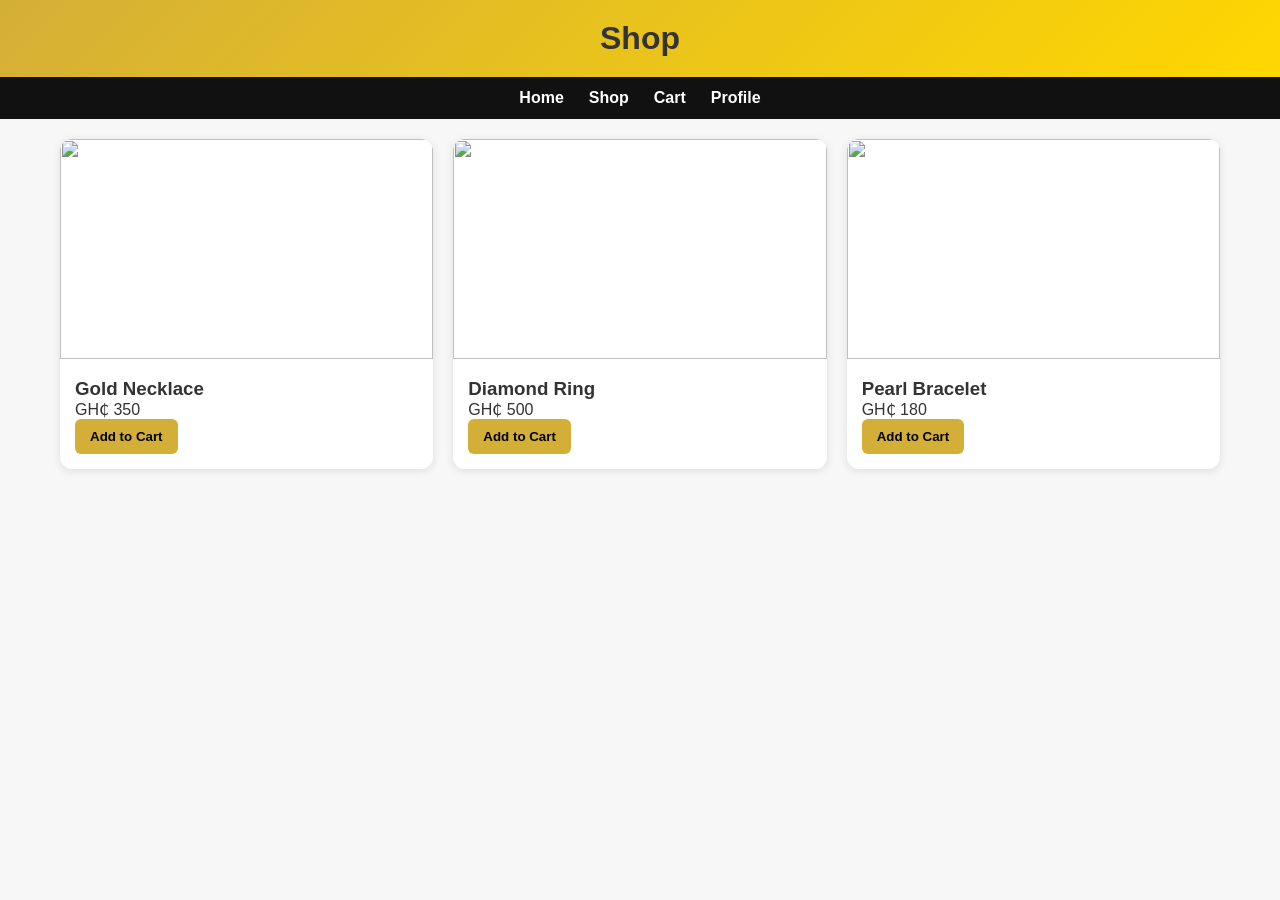
==== shop.html @ 4dad78db "Add files via upload" ====
<!DOCTYPE html><html><head><title>Shop</title><link rel="stylesheet" href="style.css"></head>
<body><header><h1>Shop</h1></header>
<nav><a href="index.html">Home</a><a href="shop.html">Shop</a><a href="cart.html">Cart</a><a href="profile.html">Profile</a></nav>
<div class="container"><div class="products">
<div class="card"><img src="https://picsum.photos/400/300?1"><div class="card-content"><h3>Gold Necklace</h3><p>GH₵ 350</p><button class="btn" onclick="addToCart('Gold Necklace',350)">Add to Cart</button></div></div>
<div class="card"><img src="https://picsum.photos/400/300?2"><div class="card-content"><h3>Diamond Ring</h3><p>GH₵ 500</p><button class="btn" onclick="addToCart('Diamond Ring',500)">Add to Cart</button></div></div>
<div class="card"><img src="https://picsum.photos/400/300?3"><div class="card-content"><h3>Pearl Bracelet</h3><p>GH₵ 180</p><button class="btn" onclick="addToCart('Pearl Bracelet',180)">Add to Cart</button></div></div>
</div></div><script src="script.js"></script></body></html>
---- style.css ----
*{margin:0;padding:0;box-sizing:border-box;font-family:Arial,sans-serif}
body{background:#f7f7f7;color:#333}
header{background:linear-gradient(135deg,#d4af37,#ffd700);padding:20px;text-align:center}
nav{background:#111;padding:12px;display:flex;justify-content:center;gap:25px}
nav a{color:#fff;text-decoration:none;font-weight:bold}
.hero{padding:80px 20px;text-align:center;background:#fff}
.hero h1{font-size:3rem;color:#d4af37}
.container{max-width:1200px;margin:auto;padding:20px}
.products{display:grid;grid-template-columns:repeat(auto-fit,minmax(250px,1fr));gap:20px}
.card{background:#fff;border-radius:12px;overflow:hidden;box-shadow:0 2px 10px rgba(0,0,0,.1);transition:.3s}
.card:hover{transform:translateY(-5px)}
.card img{width:100%;height:220px;object-fit:cover}
.card-content{padding:15px}
.btn{background:#d4af37;color:#000;border:none;padding:10px 15px;cursor:pointer;border-radius:6px;font-weight:bold}
footer{text-align:center;padding:20px;background:#111;color:#fff;margin-top:40px}
table{width:100%;background:#fff;border-collapse:collapse}
td,th{padding:12px;border:1px solid #ddd}
input{padding:10px;width:100%;margin:10px 0}
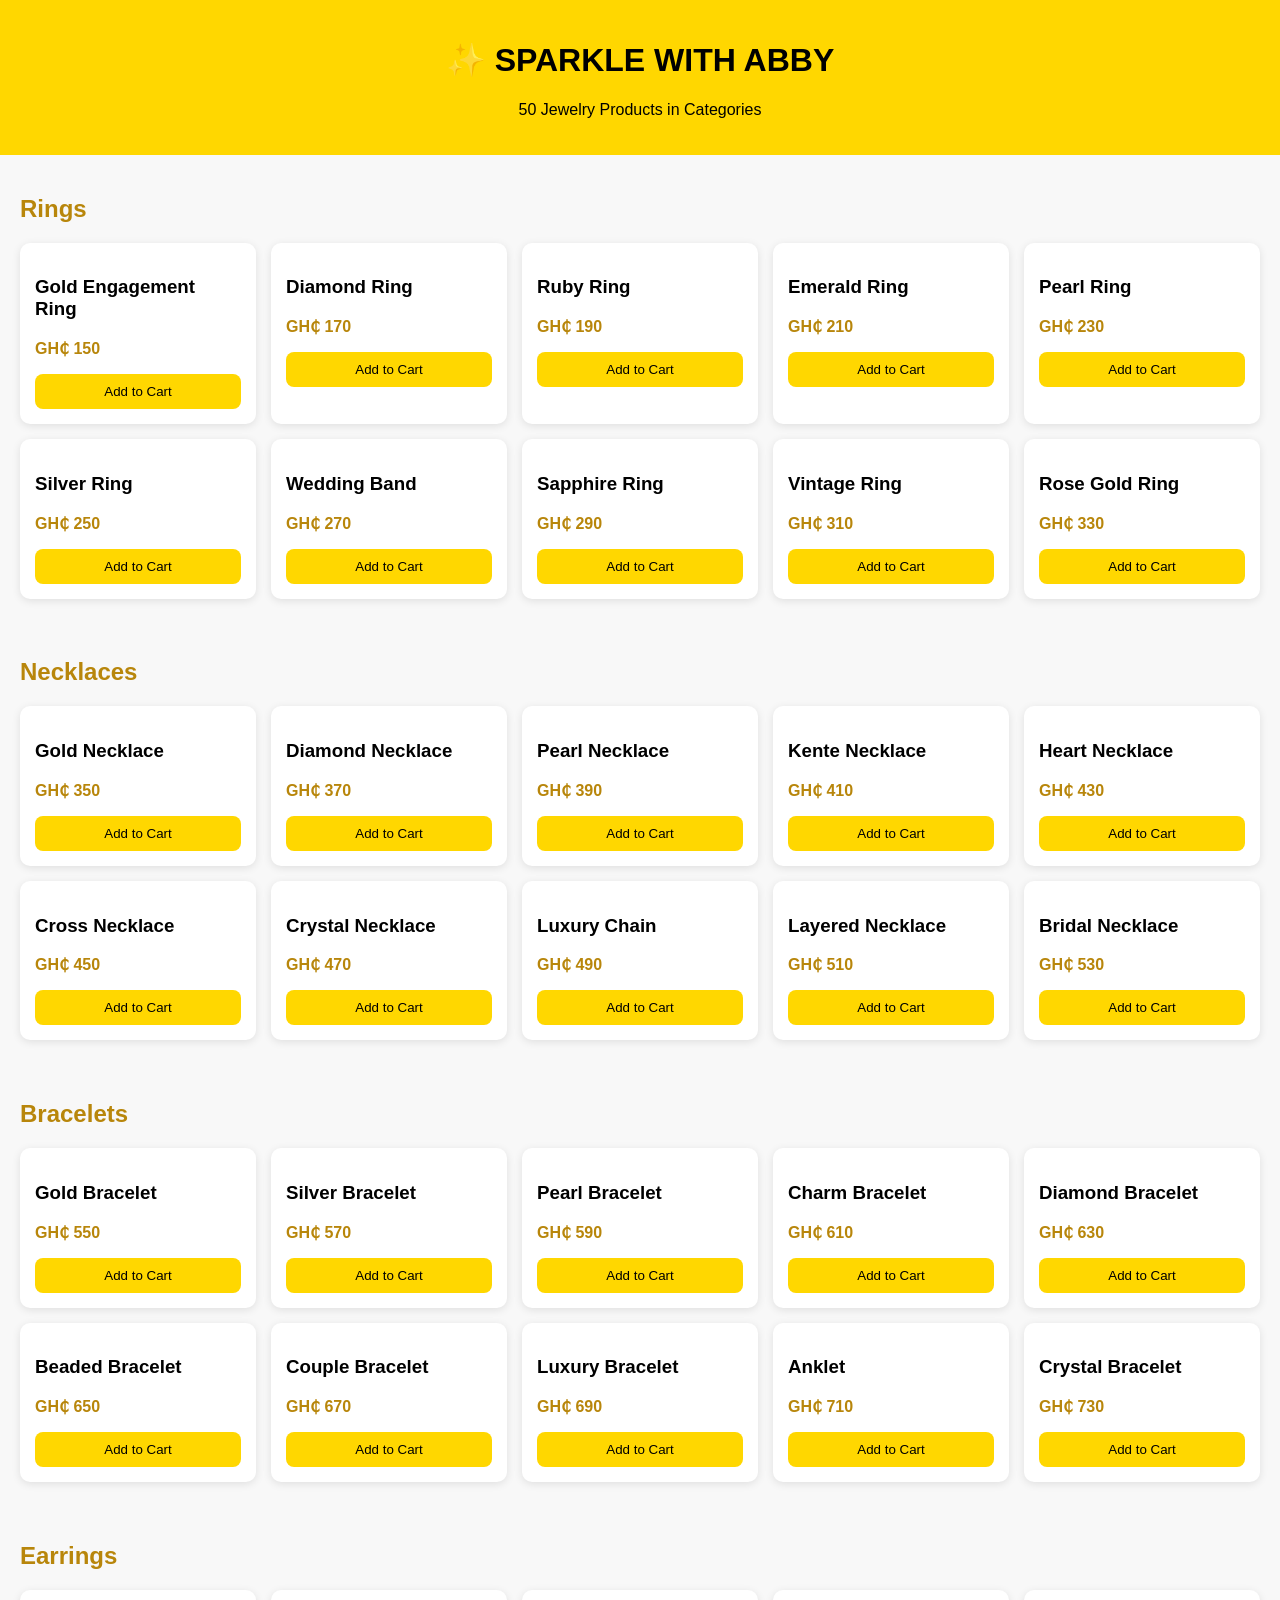
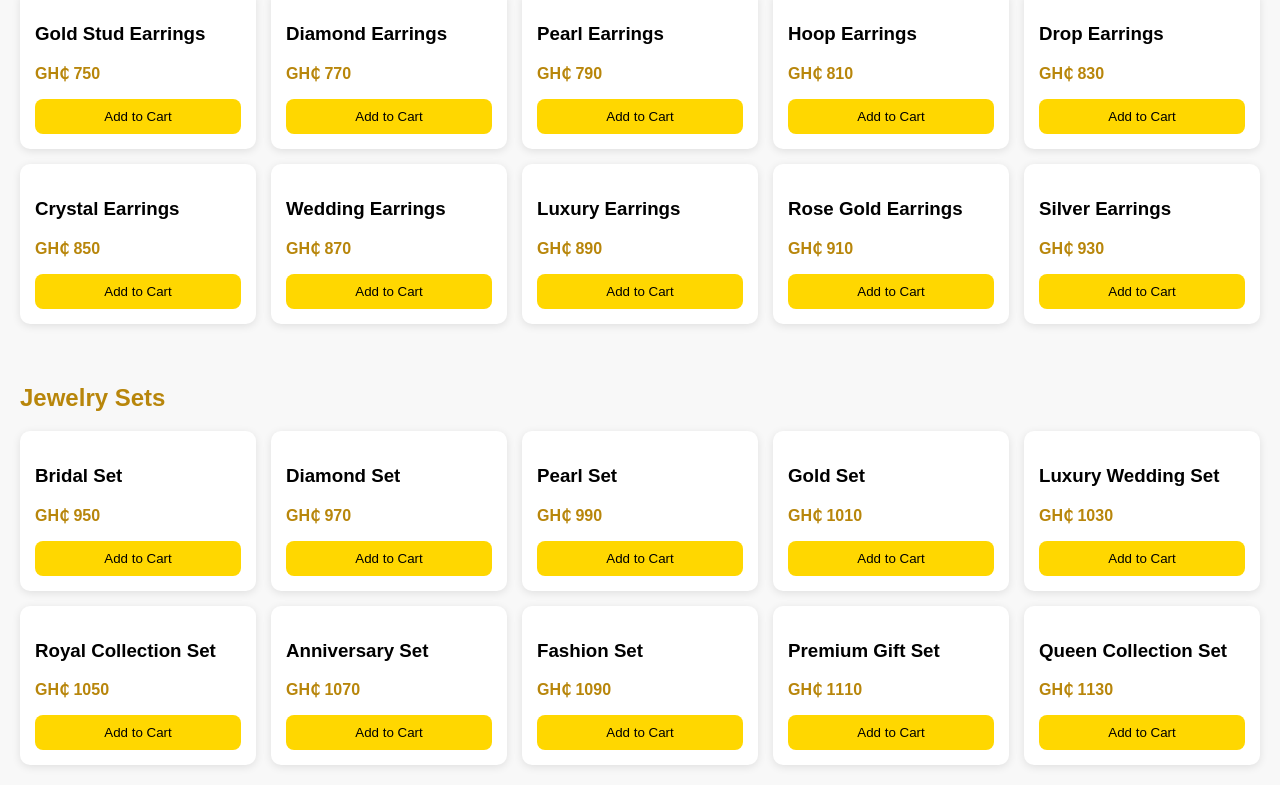
==== commit d9e17141: "Add files via upload" ====
--- a/shop.html
+++ b/shop.html
@@ -1,9 +1,8 @@
-
-<!DOCTYPE html><html><head><title>Shop</title><link rel="stylesheet" href="style.css"></head>
-<body><header><h1>Shop</h1></header>
-<nav><a href="index.html">Home</a><a href="shop.html">Shop</a><a href="cart.html">Cart</a><a href="profile.html">Profile</a></nav>
-<div class="container"><div class="products">
-<div class="card"><img src="https://picsum.photos/400/300?1"><div class="card-content"><h3>Gold Necklace</h3><p>GH₵ 350</p><button class="btn" onclick="addToCart('Gold Necklace',350)">Add to Cart</button></div></div>
-<div class="card"><img src="https://picsum.photos/400/300?2"><div class="card-content"><h3>Diamond Ring</h3><p>GH₵ 500</p><button class="btn" onclick="addToCart('Diamond Ring',500)">Add to Cart</button></div></div>
-<div class="card"><img src="https://picsum.photos/400/300?3"><div class="card-content"><h3>Pearl Bracelet</h3><p>GH₵ 180</p><button class="btn" onclick="addToCart('Pearl Bracelet',180)">Add to Cart</button></div></div>
-</div></div><script src="script.js"></script></body></html>
+<!DOCTYPE html><html><head><meta charset='UTF-8'><meta name='viewport' content='width=device-width,initial-scale=1'>
+<title>SPARKLE WITH ABBY</title>
+<style>
+body{font-family:Arial;margin:0;background:#f8f8f8}header{background:gold;padding:20px;text-align:center}
+.category{padding:20px}h2{color:#b8860b}.grid{display:grid;grid-template-columns:repeat(auto-fit,minmax(220px,1fr));gap:15px}
+.card{background:#fff;padding:15px;border-radius:10px;box-shadow:0 2px 8px rgba(0,0,0,.1)}
+.price{font-weight:bold;color:#b8860b}button{width:100%;padding:10px;background:gold;border:none;border-radius:8px}
+</style></head><body><header><h1>✨ SPARKLE WITH ABBY</h1><p>50 Jewelry Products in Categories</p></header><div class='category'><h2>Rings</h2><div class='grid'><div class='card'><h3>Gold Engagement Ring</h3><p class='price'>GH₵ 150</p><button>Add to Cart</button></div><div class='card'><h3>Diamond Ring</h3><p class='price'>GH₵ 170</p><button>Add to Cart</button></div><div class='card'><h3>Ruby Ring</h3><p class='price'>GH₵ 190</p><button>Add to Cart</button></div><div class='card'><h3>Emerald Ring</h3><p class='price'>GH₵ 210</p><button>Add to Cart</button></div><div class='card'><h3>Pearl Ring</h3><p class='price'>GH₵ 230</p><button>Add to Cart</button></div><div class='card'><h3>Silver Ring</h3><p class='price'>GH₵ 250</p><button>Add to Cart</button></div><div class='card'><h3>Wedding Band</h3><p class='price'>GH₵ 270</p><button>Add to Cart</button></div><div class='card'><h3>Sapphire Ring</h3><p class='price'>GH₵ 290</p><button>Add to Cart</button></div><div class='card'><h3>Vintage Ring</h3><p class='price'>GH₵ 310</p><button>Add to Cart</button></div><div class='card'><h3>Rose Gold Ring</h3><p class='price'>GH₵ 330</p><button>Add to Cart</button></div></div></div><div class='category'><h2>Necklaces</h2><div class='grid'><div class='card'><h3>Gold Necklace</h3><p class='price'>GH₵ 350</p><button>Add to Cart</button></div><div class='card'><h3>Diamond Necklace</h3><p class='price'>GH₵ 370</p><button>Add to Cart</button></div><div class='card'><h3>Pearl Necklace</h3><p class='price'>GH₵ 390</p><button>Add to Cart</button></div><div class='card'><h3>Kente Necklace</h3><p class='price'>GH₵ 410</p><button>Add to Cart</button></div><div class='card'><h3>Heart Necklace</h3><p class='price'>GH₵ 430</p><button>Add to Cart</button></div><div class='card'><h3>Cross Necklace</h3><p class='price'>GH₵ 450</p><button>Add to Cart</button></div><div class='card'><h3>Crystal Necklace</h3><p class='price'>GH₵ 470</p><button>Add to Cart</button></div><div class='card'><h3>Luxury Chain</h3><p class='price'>GH₵ 490</p><button>Add to Cart</button></div><div class='card'><h3>Layered Necklace</h3><p class='price'>GH₵ 510</p><button>Add to Cart</button></div><div class='card'><h3>Bridal Necklace</h3><p class='price'>GH₵ 530</p><button>Add to Cart</button></div></div></div><div class='category'><h2>Bracelets</h2><div class='grid'><div class='card'><h3>Gold Bracelet</h3><p class='price'>GH₵ 550</p><button>Add to Cart</button></div><div class='card'><h3>Silver Bracelet</h3><p class='price'>GH₵ 570</p><button>Add to Cart</button></div><div class='card'><h3>Pearl Bracelet</h3><p class='price'>GH₵ 590</p><button>Add to Cart</button></div><div class='card'><h3>Charm Bracelet</h3><p class='price'>GH₵ 610</p><button>Add to Cart</button></div><div class='card'><h3>Diamond Bracelet</h3><p class='price'>GH₵ 630</p><button>Add to Cart</button></div><div class='card'><h3>Beaded Bracelet</h3><p class='price'>GH₵ 650</p><button>Add to Cart</button></div><div class='card'><h3>Couple Bracelet</h3><p class='price'>GH₵ 670</p><button>Add to Cart</button></div><div class='card'><h3>Luxury Bracelet</h3><p class='price'>GH₵ 690</p><button>Add to Cart</button></div><div class='card'><h3>Anklet</h3><p class='price'>GH₵ 710</p><button>Add to Cart</button></div><div class='card'><h3>Crystal Bracelet</h3><p class='price'>GH₵ 730</p><button>Add to Cart</button></div></div></div><div class='category'><h2>Earrings</h2><div class='grid'><div class='card'><h3>Gold Stud Earrings</h3><p class='price'>GH₵ 750</p><button>Add to Cart</button></div><div class='card'><h3>Diamond Earrings</h3><p class='price'>GH₵ 770</p><button>Add to Cart</button></div><div class='card'><h3>Pearl Earrings</h3><p class='price'>GH₵ 790</p><button>Add to Cart</button></div><div class='card'><h3>Hoop Earrings</h3><p class='price'>GH₵ 810</p><button>Add to Cart</button></div><div class='card'><h3>Drop Earrings</h3><p class='price'>GH₵ 830</p><button>Add to Cart</button></div><div class='card'><h3>Crystal Earrings</h3><p class='price'>GH₵ 850</p><button>Add to Cart</button></div><div class='card'><h3>Wedding Earrings</h3><p class='price'>GH₵ 870</p><button>Add to Cart</button></div><div class='card'><h3>Luxury Earrings</h3><p class='price'>GH₵ 890</p><button>Add to Cart</button></div><div class='card'><h3>Rose Gold Earrings</h3><p class='price'>GH₵ 910</p><button>Add to Cart</button></div><div class='card'><h3>Silver Earrings</h3><p class='price'>GH₵ 930</p><button>Add to Cart</button></div></div></div><div class='category'><h2>Jewelry Sets</h2><div class='grid'><div class='card'><h3>Bridal Set</h3><p class='price'>GH₵ 950</p><button>Add to Cart</button></div><div class='card'><h3>Diamond Set</h3><p class='price'>GH₵ 970</p><button>Add to Cart</button></div><div class='card'><h3>Pearl Set</h3><p class='price'>GH₵ 990</p><button>Add to Cart</button></div><div class='card'><h3>Gold Set</h3><p class='price'>GH₵ 1010</p><button>Add to Cart</button></div><div class='card'><h3>Luxury Wedding Set</h3><p class='price'>GH₵ 1030</p><button>Add to Cart</button></div><div class='card'><h3>Royal Collection Set</h3><p class='price'>GH₵ 1050</p><button>Add to Cart</button></div><div class='card'><h3>Anniversary Set</h3><p class='price'>GH₵ 1070</p><button>Add to Cart</button></div><div class='card'><h3>Fashion Set</h3><p class='price'>GH₵ 1090</p><button>Add to Cart</button></div><div class='card'><h3>Premium Gift Set</h3><p class='price'>GH₵ 1110</p><button>Add to Cart</button></div><div class='card'><h3>Queen Collection Set</h3><p class='price'>GH₵ 1130</p><button>Add to Cart</button></div></div></div></body></html>
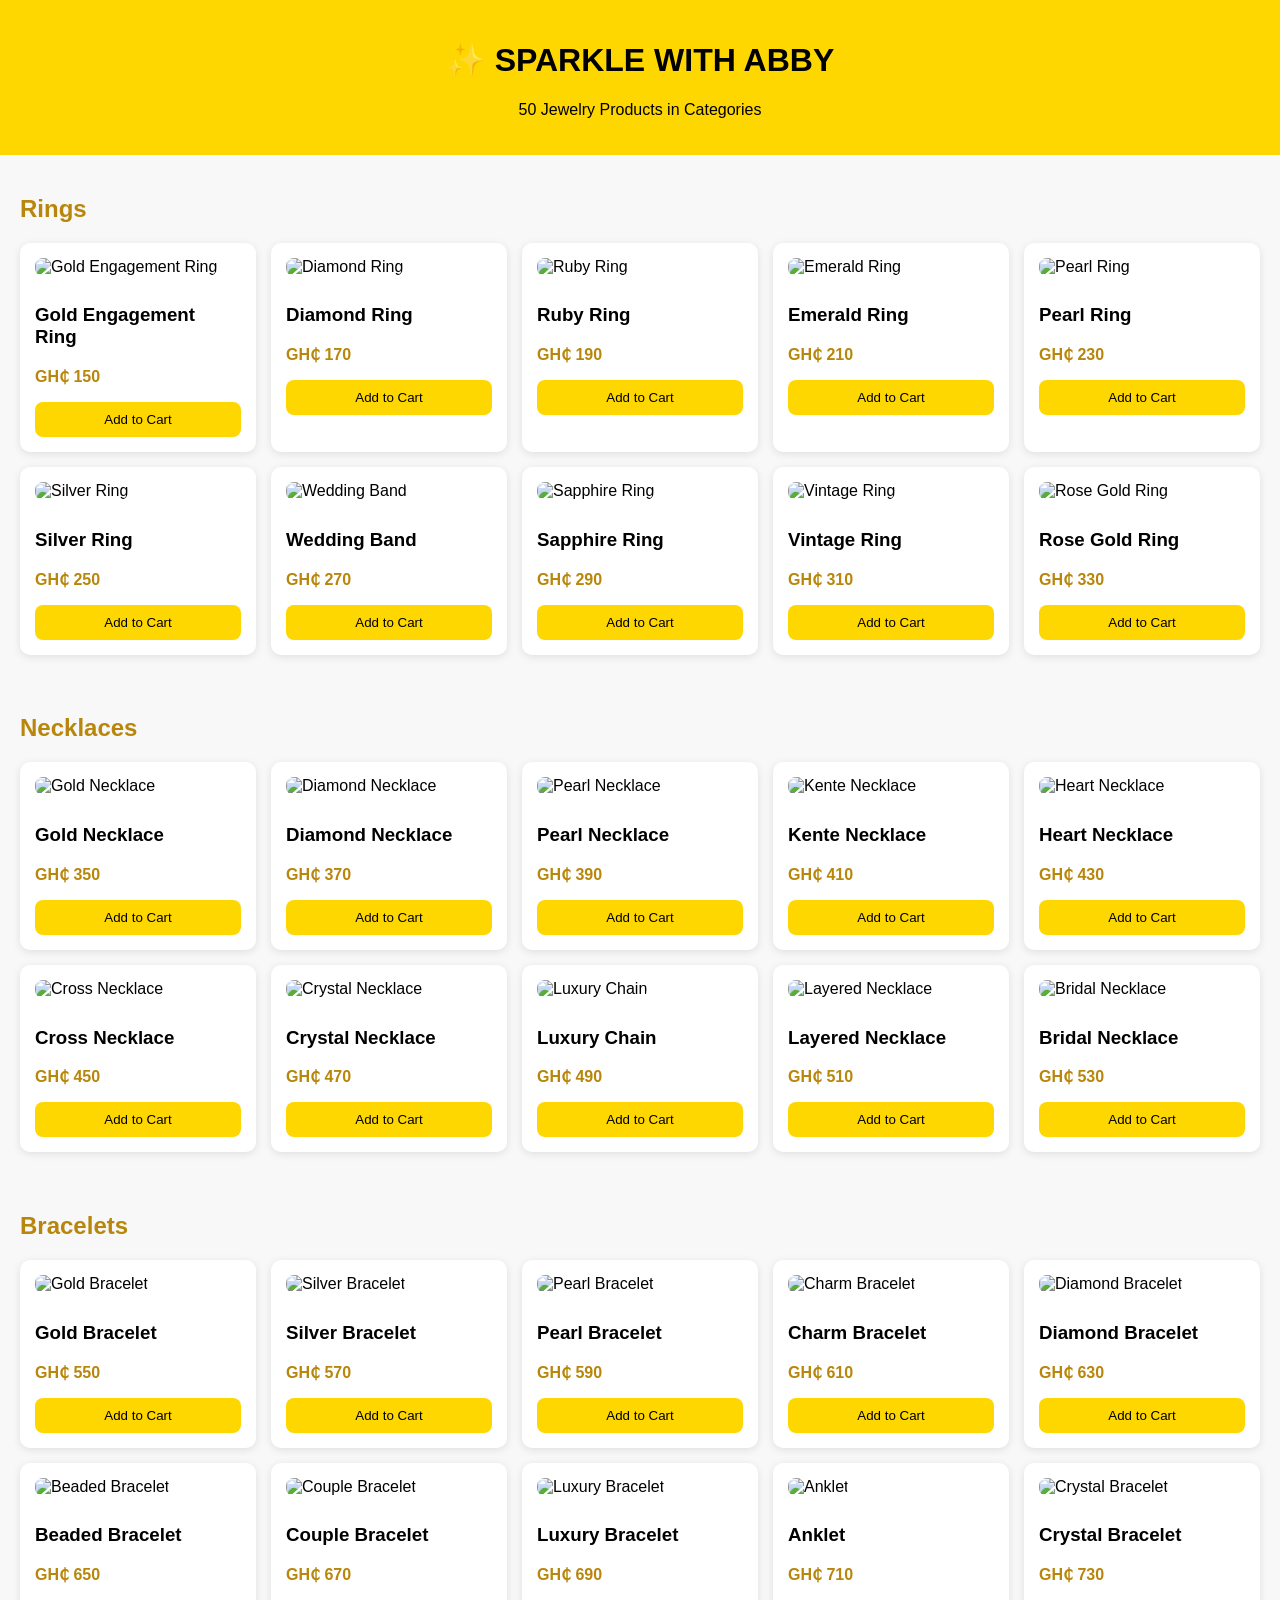
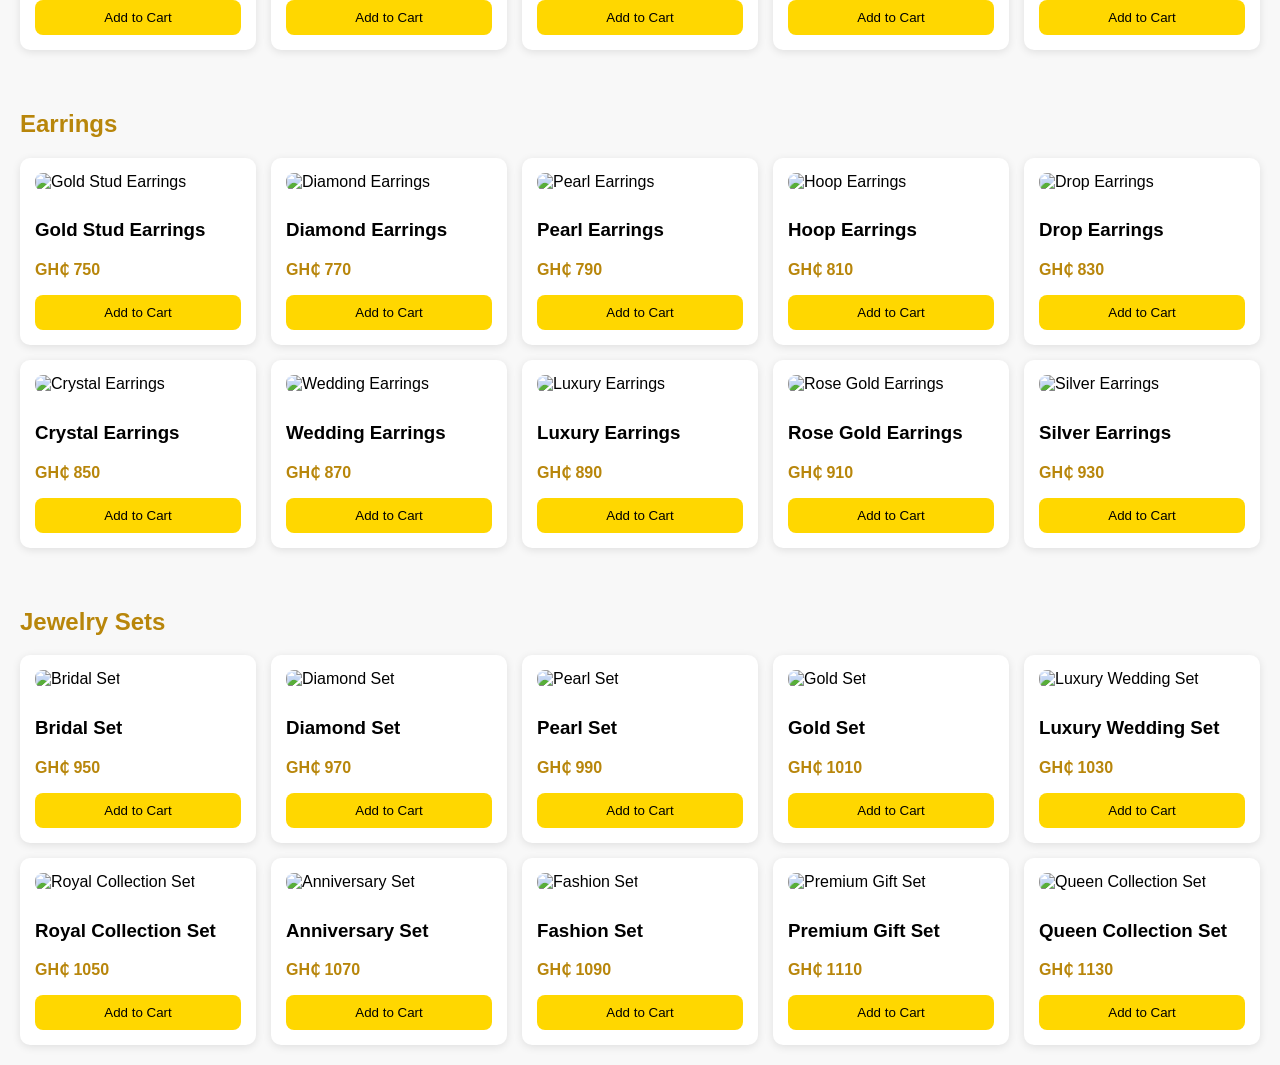
==== commit 1382c9e6: "Rename shop_with_image_slots.html to shop.html" ====
--- a/shop.html
+++ b/shop.html
@@ -3,6 +3,6 @@
 <style>
 body{font-family:Arial;margin:0;background:#f8f8f8}header{background:gold;padding:20px;text-align:center}
 .category{padding:20px}h2{color:#b8860b}.grid{display:grid;grid-template-columns:repeat(auto-fit,minmax(220px,1fr));gap:15px}
-.card{background:#fff;padding:15px;border-radius:10px;box-shadow:0 2px 8px rgba(0,0,0,.1)}
+.card{background:#fff;padding:15px;border-radius:10px;box-shadow:0 2px 8px rgba(0,0,0,.1)}.card img{width:100%;height:220px;object-fit:cover;border-radius:8px;margin-bottom:10px}
 .price{font-weight:bold;color:#b8860b}button{width:100%;padding:10px;background:gold;border:none;border-radius:8px}
-</style></head><body><header><h1>✨ SPARKLE WITH ABBY</h1><p>50 Jewelry Products in Categories</p></header><div class='category'><h2>Rings</h2><div class='grid'><div class='card'><h3>Gold Engagement Ring</h3><p class='price'>GH₵ 150</p><button>Add to Cart</button></div><div class='card'><h3>Diamond Ring</h3><p class='price'>GH₵ 170</p><button>Add to Cart</button></div><div class='card'><h3>Ruby Ring</h3><p class='price'>GH₵ 190</p><button>Add to Cart</button></div><div class='card'><h3>Emerald Ring</h3><p class='price'>GH₵ 210</p><button>Add to Cart</button></div><div class='card'><h3>Pearl Ring</h3><p class='price'>GH₵ 230</p><button>Add to Cart</button></div><div class='card'><h3>Silver Ring</h3><p class='price'>GH₵ 250</p><button>Add to Cart</button></div><div class='card'><h3>Wedding Band</h3><p class='price'>GH₵ 270</p><button>Add to Cart</button></div><div class='card'><h3>Sapphire Ring</h3><p class='price'>GH₵ 290</p><button>Add to Cart</button></div><div class='card'><h3>Vintage Ring</h3><p class='price'>GH₵ 310</p><button>Add to Cart</button></div><div class='card'><h3>Rose Gold Ring</h3><p class='price'>GH₵ 330</p><button>Add to Cart</button></div></div></div><div class='category'><h2>Necklaces</h2><div class='grid'><div class='card'><h3>Gold Necklace</h3><p class='price'>GH₵ 350</p><button>Add to Cart</button></div><div class='card'><h3>Diamond Necklace</h3><p class='price'>GH₵ 370</p><button>Add to Cart</button></div><div class='card'><h3>Pearl Necklace</h3><p class='price'>GH₵ 390</p><button>Add to Cart</button></div><div class='card'><h3>Kente Necklace</h3><p class='price'>GH₵ 410</p><button>Add to Cart</button></div><div class='card'><h3>Heart Necklace</h3><p class='price'>GH₵ 430</p><button>Add to Cart</button></div><div class='card'><h3>Cross Necklace</h3><p class='price'>GH₵ 450</p><button>Add to Cart</button></div><div class='card'><h3>Crystal Necklace</h3><p class='price'>GH₵ 470</p><button>Add to Cart</button></div><div class='card'><h3>Luxury Chain</h3><p class='price'>GH₵ 490</p><button>Add to Cart</button></div><div class='card'><h3>Layered Necklace</h3><p class='price'>GH₵ 510</p><button>Add to Cart</button></div><div class='card'><h3>Bridal Necklace</h3><p class='price'>GH₵ 530</p><button>Add to Cart</button></div></div></div><div class='category'><h2>Bracelets</h2><div class='grid'><div class='card'><h3>Gold Bracelet</h3><p class='price'>GH₵ 550</p><button>Add to Cart</button></div><div class='card'><h3>Silver Bracelet</h3><p class='price'>GH₵ 570</p><button>Add to Cart</button></div><div class='card'><h3>Pearl Bracelet</h3><p class='price'>GH₵ 590</p><button>Add to Cart</button></div><div class='card'><h3>Charm Bracelet</h3><p class='price'>GH₵ 610</p><button>Add to Cart</button></div><div class='card'><h3>Diamond Bracelet</h3><p class='price'>GH₵ 630</p><button>Add to Cart</button></div><div class='card'><h3>Beaded Bracelet</h3><p class='price'>GH₵ 650</p><button>Add to Cart</button></div><div class='card'><h3>Couple Bracelet</h3><p class='price'>GH₵ 670</p><button>Add to Cart</button></div><div class='card'><h3>Luxury Bracelet</h3><p class='price'>GH₵ 690</p><button>Add to Cart</button></div><div class='card'><h3>Anklet</h3><p class='price'>GH₵ 710</p><button>Add to Cart</button></div><div class='card'><h3>Crystal Bracelet</h3><p class='price'>GH₵ 730</p><button>Add to Cart</button></div></div></div><div class='category'><h2>Earrings</h2><div class='grid'><div class='card'><h3>Gold Stud Earrings</h3><p class='price'>GH₵ 750</p><button>Add to Cart</button></div><div class='card'><h3>Diamond Earrings</h3><p class='price'>GH₵ 770</p><button>Add to Cart</button></div><div class='card'><h3>Pearl Earrings</h3><p class='price'>GH₵ 790</p><button>Add to Cart</button></div><div class='card'><h3>Hoop Earrings</h3><p class='price'>GH₵ 810</p><button>Add to Cart</button></div><div class='card'><h3>Drop Earrings</h3><p class='price'>GH₵ 830</p><button>Add to Cart</button></div><div class='card'><h3>Crystal Earrings</h3><p class='price'>GH₵ 850</p><button>Add to Cart</button></div><div class='card'><h3>Wedding Earrings</h3><p class='price'>GH₵ 870</p><button>Add to Cart</button></div><div class='card'><h3>Luxury Earrings</h3><p class='price'>GH₵ 890</p><button>Add to Cart</button></div><div class='card'><h3>Rose Gold Earrings</h3><p class='price'>GH₵ 910</p><button>Add to Cart</button></div><div class='card'><h3>Silver Earrings</h3><p class='price'>GH₵ 930</p><button>Add to Cart</button></div></div></div><div class='category'><h2>Jewelry Sets</h2><div class='grid'><div class='card'><h3>Bridal Set</h3><p class='price'>GH₵ 950</p><button>Add to Cart</button></div><div class='card'><h3>Diamond Set</h3><p class='price'>GH₵ 970</p><button>Add to Cart</button></div><div class='card'><h3>Pearl Set</h3><p class='price'>GH₵ 990</p><button>Add to Cart</button></div><div class='card'><h3>Gold Set</h3><p class='price'>GH₵ 1010</p><button>Add to Cart</button></div><div class='card'><h3>Luxury Wedding Set</h3><p class='price'>GH₵ 1030</p><button>Add to Cart</button></div><div class='card'><h3>Royal Collection Set</h3><p class='price'>GH₵ 1050</p><button>Add to Cart</button></div><div class='card'><h3>Anniversary Set</h3><p class='price'>GH₵ 1070</p><button>Add to Cart</button></div><div class='card'><h3>Fashion Set</h3><p class='price'>GH₵ 1090</p><button>Add to Cart</button></div><div class='card'><h3>Premium Gift Set</h3><p class='price'>GH₵ 1110</p><button>Add to Cart</button></div><div class='card'><h3>Queen Collection Set</h3><p class='price'>GH₵ 1130</p><button>Add to Cart</button></div></div></div></body></html>+</style></head><body><header><h1>✨ SPARKLE WITH ABBY</h1><p>50 Jewelry Products in Categories</p></header><div class='category'><h2>Rings</h2><div class='grid'><div class='card'><img src='images/gold-engagement-ring.jpg' alt='Gold Engagement Ring'><h3>Gold Engagement Ring</h3><p class='price'>GH₵ 150</p><button>Add to Cart</button></div><div class='card'><img src='images/diamond-ring.jpg' alt='Diamond Ring'><h3>Diamond Ring</h3><p class='price'>GH₵ 170</p><button>Add to Cart</button></div><div class='card'><img src='images/ruby-ring.jpg' alt='Ruby Ring'><h3>Ruby Ring</h3><p class='price'>GH₵ 190</p><button>Add to Cart</button></div><div class='card'><img src='images/emerald-ring.jpg' alt='Emerald Ring'><h3>Emerald Ring</h3><p class='price'>GH₵ 210</p><button>Add to Cart</button></div><div class='card'><img src='images/pearl-ring.jpg' alt='Pearl Ring'><h3>Pearl Ring</h3><p class='price'>GH₵ 230</p><button>Add to Cart</button></div><div class='card'><img src='images/silver-ring.jpg' alt='Silver Ring'><h3>Silver Ring</h3><p class='price'>GH₵ 250</p><button>Add to Cart</button></div><div class='card'><img src='images/wedding-band.jpg' alt='Wedding Band'><h3>Wedding Band</h3><p class='price'>GH₵ 270</p><button>Add to Cart</button></div><div class='card'><img src='images/sapphire-ring.jpg' alt='Sapphire Ring'><h3>Sapphire Ring</h3><p class='price'>GH₵ 290</p><button>Add to Cart</button></div><div class='card'><img src='images/vintage-ring.jpg' alt='Vintage Ring'><h3>Vintage Ring</h3><p class='price'>GH₵ 310</p><button>Add to Cart</button></div><div class='card'><img src='images/rose-gold-ring.jpg' alt='Rose Gold Ring'><h3>Rose Gold Ring</h3><p class='price'>GH₵ 330</p><button>Add to Cart</button></div></div></div><div class='category'><h2>Necklaces</h2><div class='grid'><div class='card'><img src='images/gold-necklace.jpg' alt='Gold Necklace'><h3>Gold Necklace</h3><p class='price'>GH₵ 350</p><button>Add to Cart</button></div><div class='card'><img src='images/diamond-necklace.jpg' alt='Diamond Necklace'><h3>Diamond Necklace</h3><p class='price'>GH₵ 370</p><button>Add to Cart</button></div><div class='card'><img src='images/pearl-necklace.jpg' alt='Pearl Necklace'><h3>Pearl Necklace</h3><p class='price'>GH₵ 390</p><button>Add to Cart</button></div><div class='card'><img src='images/kente-necklace.jpg' alt='Kente Necklace'><h3>Kente Necklace</h3><p class='price'>GH₵ 410</p><button>Add to Cart</button></div><div class='card'><img src='images/heart-necklace.jpg' alt='Heart Necklace'><h3>Heart Necklace</h3><p class='price'>GH₵ 430</p><button>Add to Cart</button></div><div class='card'><img src='images/cross-necklace.jpg' alt='Cross Necklace'><h3>Cross Necklace</h3><p class='price'>GH₵ 450</p><button>Add to Cart</button></div><div class='card'><img src='images/crystal-necklace.jpg' alt='Crystal Necklace'><h3>Crystal Necklace</h3><p class='price'>GH₵ 470</p><button>Add to Cart</button></div><div class='card'><img src='images/luxury-chain.jpg' alt='Luxury Chain'><h3>Luxury Chain</h3><p class='price'>GH₵ 490</p><button>Add to Cart</button></div><div class='card'><img src='images/layered-necklace.jpg' alt='Layered Necklace'><h3>Layered Necklace</h3><p class='price'>GH₵ 510</p><button>Add to Cart</button></div><div class='card'><img src='images/bridal-necklace.jpg' alt='Bridal Necklace'><h3>Bridal Necklace</h3><p class='price'>GH₵ 530</p><button>Add to Cart</button></div></div></div><div class='category'><h2>Bracelets</h2><div class='grid'><div class='card'><img src='images/gold-bracelet.jpg' alt='Gold Bracelet'><h3>Gold Bracelet</h3><p class='price'>GH₵ 550</p><button>Add to Cart</button></div><div class='card'><img src='images/silver-bracelet.jpg' alt='Silver Bracelet'><h3>Silver Bracelet</h3><p class='price'>GH₵ 570</p><button>Add to Cart</button></div><div class='card'><img src='images/pearl-bracelet.jpg' alt='Pearl Bracelet'><h3>Pearl Bracelet</h3><p class='price'>GH₵ 590</p><button>Add to Cart</button></div><div class='card'><img src='images/charm-bracelet.jpg' alt='Charm Bracelet'><h3>Charm Bracelet</h3><p class='price'>GH₵ 610</p><button>Add to Cart</button></div><div class='card'><img src='images/diamond-bracelet.jpg' alt='Diamond Bracelet'><h3>Diamond Bracelet</h3><p class='price'>GH₵ 630</p><button>Add to Cart</button></div><div class='card'><img src='images/beaded-bracelet.jpg' alt='Beaded Bracelet'><h3>Beaded Bracelet</h3><p class='price'>GH₵ 650</p><button>Add to Cart</button></div><div class='card'><img src='images/couple-bracelet.jpg' alt='Couple Bracelet'><h3>Couple Bracelet</h3><p class='price'>GH₵ 670</p><button>Add to Cart</button></div><div class='card'><img src='images/luxury-bracelet.jpg' alt='Luxury Bracelet'><h3>Luxury Bracelet</h3><p class='price'>GH₵ 690</p><button>Add to Cart</button></div><div class='card'><img src='images/anklet.jpg' alt='Anklet'><h3>Anklet</h3><p class='price'>GH₵ 710</p><button>Add to Cart</button></div><div class='card'><img src='images/crystal-bracelet.jpg' alt='Crystal Bracelet'><h3>Crystal Bracelet</h3><p class='price'>GH₵ 730</p><button>Add to Cart</button></div></div></div><div class='category'><h2>Earrings</h2><div class='grid'><div class='card'><img src='images/gold-stud-earrings.jpg' alt='Gold Stud Earrings'><h3>Gold Stud Earrings</h3><p class='price'>GH₵ 750</p><button>Add to Cart</button></div><div class='card'><img src='images/diamond-earrings.jpg' alt='Diamond Earrings'><h3>Diamond Earrings</h3><p class='price'>GH₵ 770</p><button>Add to Cart</button></div><div class='card'><img src='images/pearl-earrings.jpg' alt='Pearl Earrings'><h3>Pearl Earrings</h3><p class='price'>GH₵ 790</p><button>Add to Cart</button></div><div class='card'><img src='images/hoop-earrings.jpg' alt='Hoop Earrings'><h3>Hoop Earrings</h3><p class='price'>GH₵ 810</p><button>Add to Cart</button></div><div class='card'><img src='images/drop-earrings.jpg' alt='Drop Earrings'><h3>Drop Earrings</h3><p class='price'>GH₵ 830</p><button>Add to Cart</button></div><div class='card'><img src='images/crystal-earrings.jpg' alt='Crystal Earrings'><h3>Crystal Earrings</h3><p class='price'>GH₵ 850</p><button>Add to Cart</button></div><div class='card'><img src='images/wedding-earrings.jpg' alt='Wedding Earrings'><h3>Wedding Earrings</h3><p class='price'>GH₵ 870</p><button>Add to Cart</button></div><div class='card'><img src='images/luxury-earrings.jpg' alt='Luxury Earrings'><h3>Luxury Earrings</h3><p class='price'>GH₵ 890</p><button>Add to Cart</button></div><div class='card'><img src='images/rose-gold-earrings.jpg' alt='Rose Gold Earrings'><h3>Rose Gold Earrings</h3><p class='price'>GH₵ 910</p><button>Add to Cart</button></div><div class='card'><img src='images/silver-earrings.jpg' alt='Silver Earrings'><h3>Silver Earrings</h3><p class='price'>GH₵ 930</p><button>Add to Cart</button></div></div></div><div class='category'><h2>Jewelry Sets</h2><div class='grid'><div class='card'><img src='images/bridal-set.jpg' alt='Bridal Set'><h3>Bridal Set</h3><p class='price'>GH₵ 950</p><button>Add to Cart</button></div><div class='card'><img src='images/diamond-set.jpg' alt='Diamond Set'><h3>Diamond Set</h3><p class='price'>GH₵ 970</p><button>Add to Cart</button></div><div class='card'><img src='images/pearl-set.jpg' alt='Pearl Set'><h3>Pearl Set</h3><p class='price'>GH₵ 990</p><button>Add to Cart</button></div><div class='card'><img src='images/gold-set.jpg' alt='Gold Set'><h3>Gold Set</h3><p class='price'>GH₵ 1010</p><button>Add to Cart</button></div><div class='card'><img src='images/luxury-wedding-set.jpg' alt='Luxury Wedding Set'><h3>Luxury Wedding Set</h3><p class='price'>GH₵ 1030</p><button>Add to Cart</button></div><div class='card'><img src='images/royal-collection-set.jpg' alt='Royal Collection Set'><h3>Royal Collection Set</h3><p class='price'>GH₵ 1050</p><button>Add to Cart</button></div><div class='card'><img src='images/anniversary-set.jpg' alt='Anniversary Set'><h3>Anniversary Set</h3><p class='price'>GH₵ 1070</p><button>Add to Cart</button></div><div class='card'><img src='images/fashion-set.jpg' alt='Fashion Set'><h3>Fashion Set</h3><p class='price'>GH₵ 1090</p><button>Add to Cart</button></div><div class='card'><img src='images/premium-gift-set.jpg' alt='Premium Gift Set'><h3>Premium Gift Set</h3><p class='price'>GH₵ 1110</p><button>Add to Cart</button></div><div class='card'><img src='images/queen-collection-set.jpg' alt='Queen Collection Set'><h3>Queen Collection Set</h3><p class='price'>GH₵ 1130</p><button>Add to Cart</button></div></div></div></body></html>
